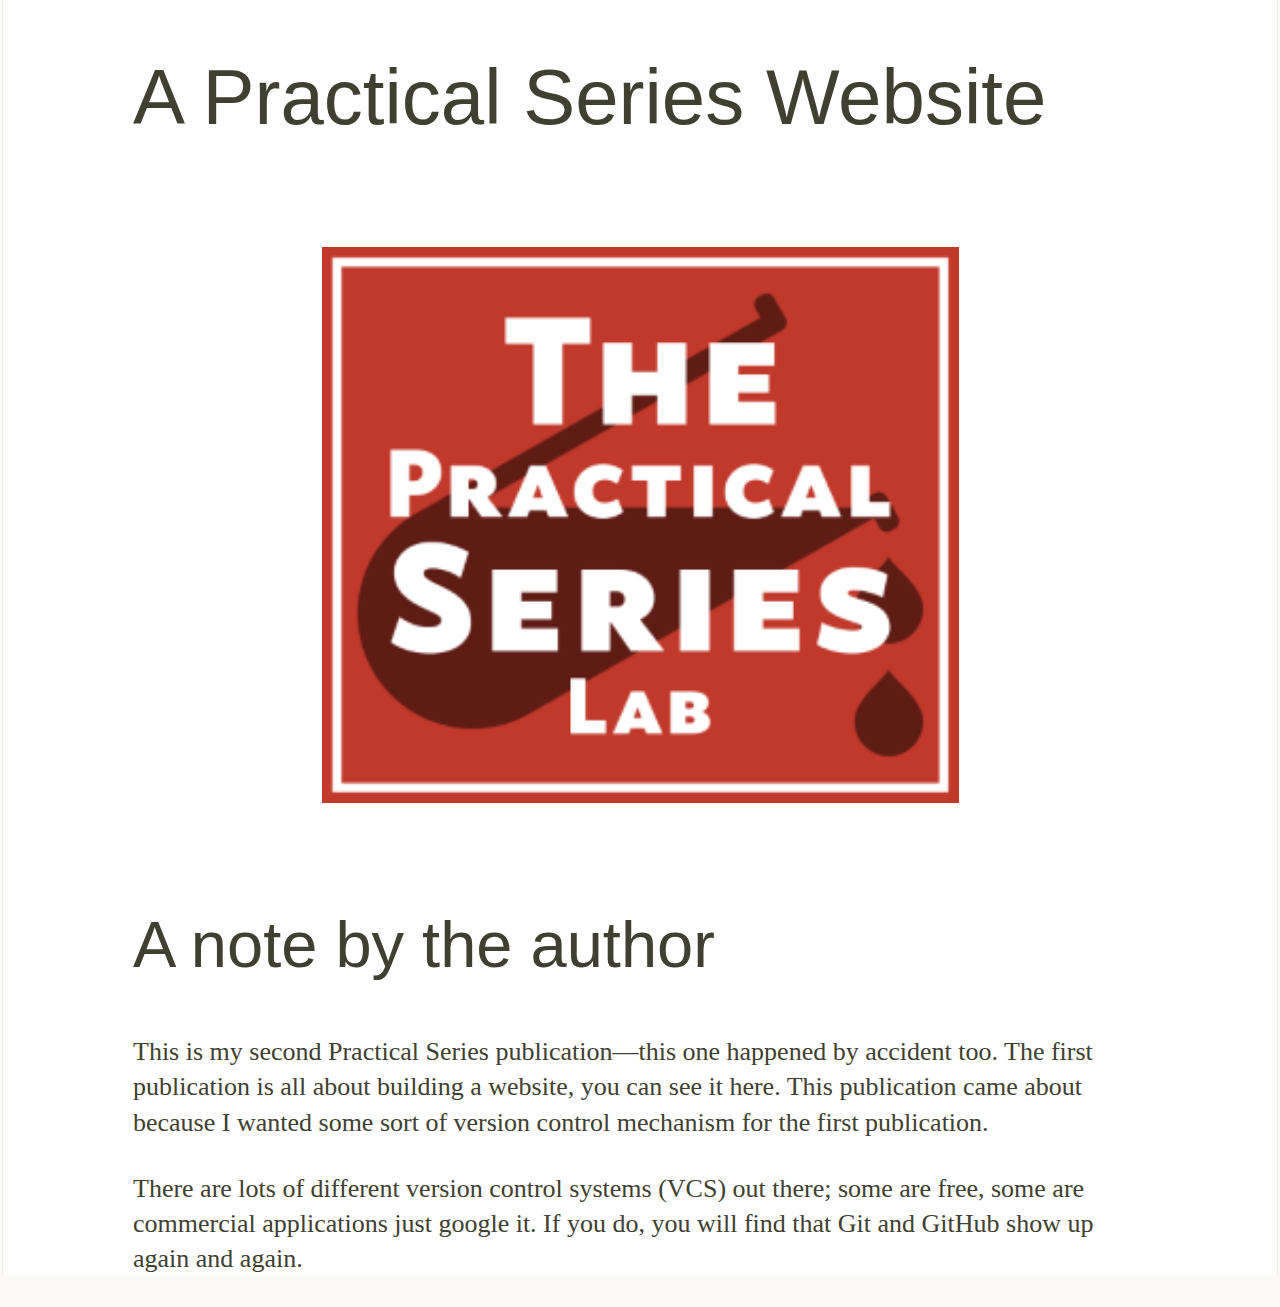
==== index.html @ 5dbd7980 "initial commit" ====
<html lang="en">                       <!-- Declare language -->
    <head>                             <!-- Start of head section -->
        <meta charset="utf-8">         <!-- Use Unicode character set  -->
 
		<link rel="stylesheet" type="text/css" href="11-resources/01-css/style.css">
 
        <title>PracticalSeries: Git Lab</title>    
    </head>
 
    <body>
        <h1>A Practical Series Website</h1>
        
        <figure class="cover-fig">
            <img src="11-resources/02-images/logo.png" alt="cover logo">
        </figure>
        
        <h3>A note by the author</h3>
        
		<p>This is my second Practical Series publication—this one happened by accident too. The first publication is all about building a website, you can see it here. This publication came about because I wanted some sort of version control mechanism for the first publication.</p>
		 
		<p>There are lots of different version control systems (VCS) out there; some are free, some are commercial applications just google it. If you do, you will find that Git and GitHub show up again and again.</p> 
        
    </body>
</html>
---- 11-resources/01-css/style.css ----
* {
    margin: 0;
    padding: 0;
    box-sizing: border-box;
    position: relative;
}
 
html {
    background-color: #fbfaf6;       /* Set cream page bkgrd */
    color: #404030;
    font-family: serif;
    font-size: 26px;
    text-rendering: optimizeLegibility;
}
 
body {
    max-width: 1276px;
    margin: 0 auto;
    background-color: #fff;         /* make content area bkgrd white */
    border-left: 1px solid #ededed;
    border-right: 1px solid #ededed;
}
 
h1, h2, h3, h4, h5, h6 {            /* set standard headings */
    font-family: sans-serif;
    font-weight:normal;
    font-size: 3rem;
    padding: 2rem 5rem 2rem 5rem;
}
h3 { font-size: 2.5rem; }
 
.cover-fig {                         /* holder for cover image */
    width: 50%;
    margin: 2rem auto;
    padding: 0;
}
.cover-fig img {width: 100%;}       /* format cover image */
 
p {                                 /* TEXT STYLE - paragraph */
    margin-bottom: 1.2rem;          /* THIS SETS PARAGRAPH SPACING */
    padding: 0 5rem;
    line-height: 135%;
}
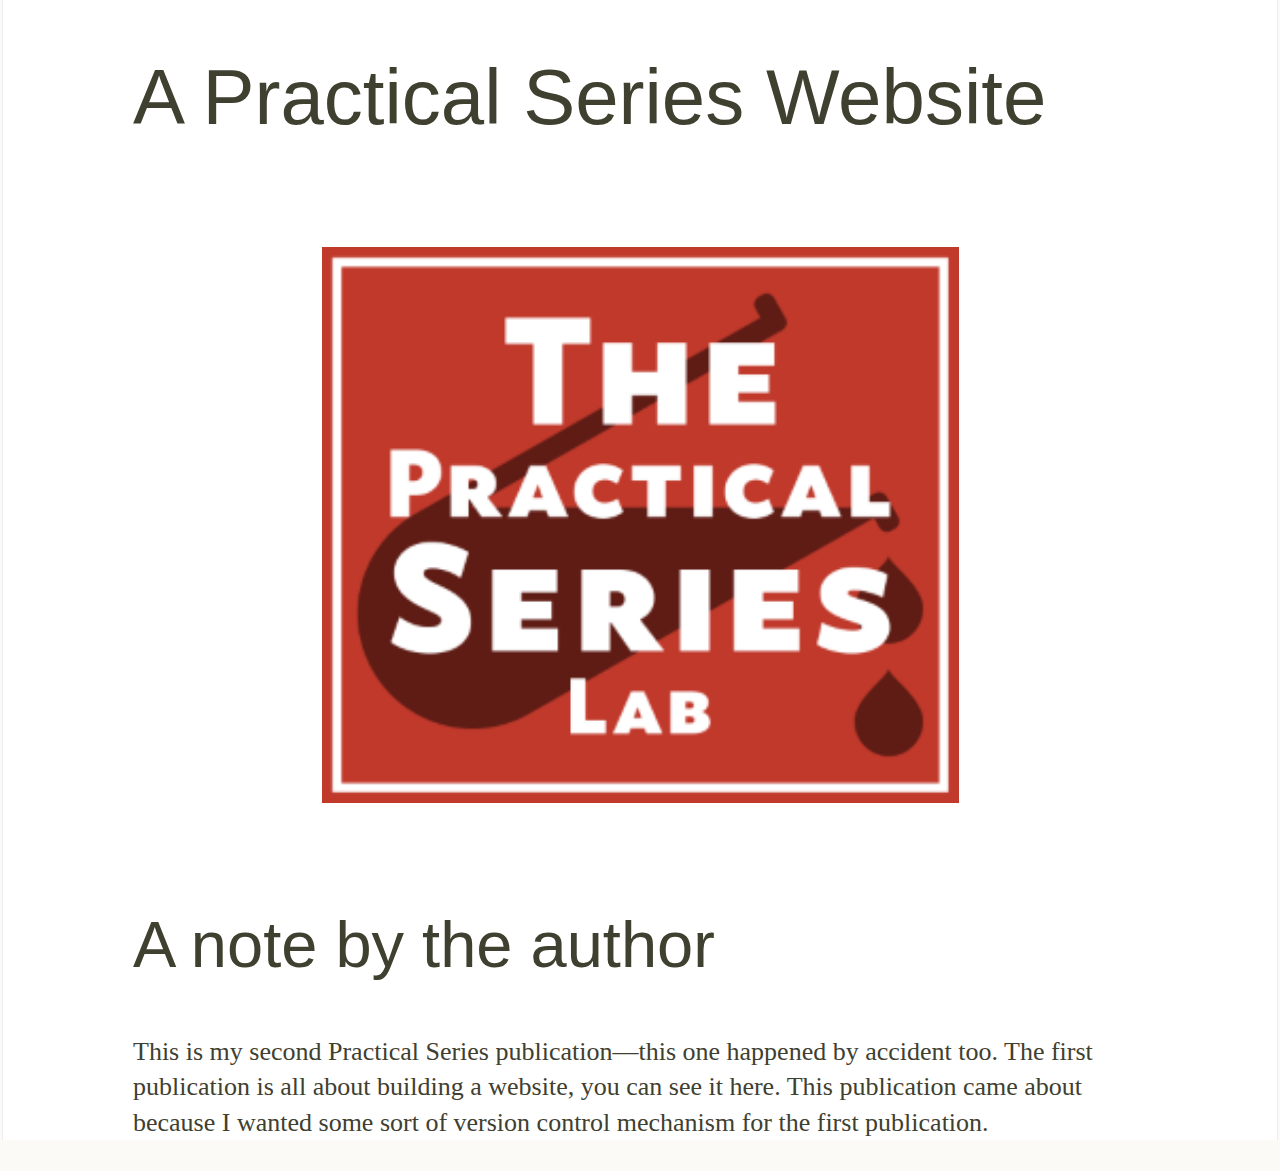
==== commit bc59d046: "initial commit 2" ====
--- a/index.html
+++ b/index.html
@@ -18,7 +18,5 @@
         
 		<p>This is my second Practical Series publication—this one happened by accident too. The first publication is all about building a website, you can see it here. This publication came about because I wanted some sort of version control mechanism for the first publication.</p>
 		 
-		<p>There are lots of different version control systems (VCS) out there; some are free, some are commercial applications just google it. If you do, you will find that Git and GitHub show up again and again.</p> 
-        
     </body>
 </html>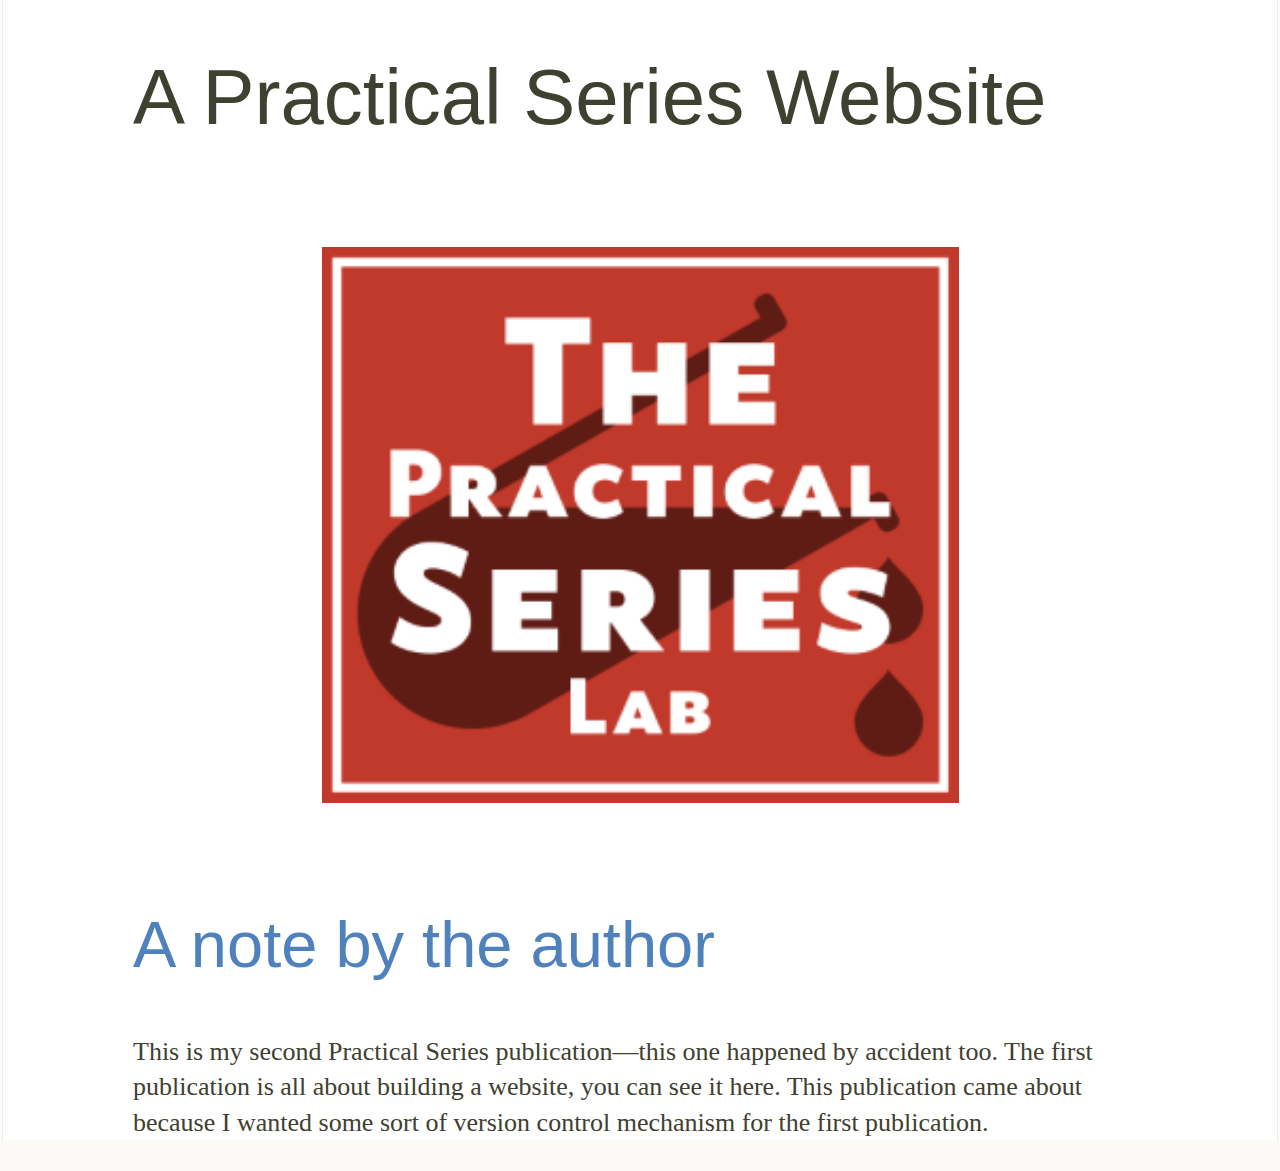
==== commit 259ae5b6: "Add files via upload" ====
--- a/index.html
+++ b/index.html
@@ -1,22 +1,22 @@
-<html lang="en">                       <!-- Declare language -->
-    <head>                             <!-- Start of head section -->
-        <meta charset="utf-8">         <!-- Use Unicode character set  -->
- 
-		<link rel="stylesheet" type="text/css" href="11-resources/01-css/style.css">
- 
-        <title>PracticalSeries: Git Lab</title>    
-    </head>
- 
-    <body>
-        <h1>A Practical Series Website</h1>
-        
-        <figure class="cover-fig">
-            <img src="11-resources/02-images/logo.png" alt="cover logo">
-        </figure>
-        
-        <h3>A note by the author</h3>
-        
-		<p>This is my second Practical Series publication—this one happened by accident too. The first publication is all about building a website, you can see it here. This publication came about because I wanted some sort of version control mechanism for the first publication.</p>
-		 
-    </body>
+<html lang="en">                       <!-- Declare language -->
+    <head>                             <!-- Start of head section -->
+        <meta charset="utf-8">         <!-- Use Unicode character set  -->
+ 
+		<link rel="stylesheet" type="text/css" href="11-resources/01-css/style.css">
+ 
+        <title>PracticalSeries: Git Lab</title>    
+    </head>
+ 
+    <body>
+        <h1>A Practical Series Website</h1>
+        
+        <figure class="cover-fig">
+            <img src="11-resources/02-images/logo.png" alt="cover logo">
+        </figure>
+        
+        <h3>A note by the author</h3>
+        
+		<p>This is my second Practical Series publication—this one happened by accident too. The first publication is all about building a website, you can see it here. This publication came about because I wanted some sort of version control mechanism for the first publication.</p>
+		 
+    </body>
 </html>--- a/11-resources/01-css/style.css
+++ b/11-resources/01-css/style.css
@@ -1,43 +1,43 @@
-* {
-    margin: 0;
-    padding: 0;
-    box-sizing: border-box;
-    position: relative;
-}
- 
-html {
-    background-color: #fbfaf6;       /* Set cream page bkgrd */
-    color: #404030;
-    font-family: serif;
-    font-size: 26px;
-    text-rendering: optimizeLegibility;
-}
- 
-body {
-    max-width: 1276px;
-    margin: 0 auto;
-    background-color: #fff;         /* make content area bkgrd white */
-    border-left: 1px solid #ededed;
-    border-right: 1px solid #ededed;
-}
- 
-h1, h2, h3, h4, h5, h6 {            /* set standard headings */
-    font-family: sans-serif;
-    font-weight:normal;
-    font-size: 3rem;
-    padding: 2rem 5rem 2rem 5rem;
-}
-h3 { font-size: 2.5rem; }
- 
-.cover-fig {                         /* holder for cover image */
-    width: 50%;
-    margin: 2rem auto;
-    padding: 0;
-}
-.cover-fig img {width: 100%;}       /* format cover image */
- 
-p {                                 /* TEXT STYLE - paragraph */
-    margin-bottom: 1.2rem;          /* THIS SETS PARAGRAPH SPACING */
-    padding: 0 5rem;
-    line-height: 135%;
+* {
+    margin: 0;
+    padding: 0;
+    box-sizing: border-box;
+    position: relative;
+}
+ 
+html {
+    background-color: #fbfaf6;       /* Set cream page bkgrd */
+    color: #404030;
+    font-family: serif;
+    font-size: 26px;
+    text-rendering: optimizeLegibility;
+}
+ 
+body {
+    max-width: 1276px;
+    margin: 0 auto;
+    background-color: #fff;         /* make content area bkgrd white */
+    border-left: 1px solid #ededed;
+    border-right: 1px solid #ededed;
+}
+ 
+h1, h2, h3, h4, h5, h6 {            /* set standard headings */
+    font-family: sans-serif;
+    font-weight:normal;
+    font-size: 3rem;
+    padding: 2rem 5rem 2rem 5rem;
+}
+h3 { font-size: 2.5rem; color: #4F81BD; }
+ 
+.cover-fig {                         /* holder for cover image */
+    width: 50%;
+    margin: 2rem auto;
+    padding: 0;
+}
+.cover-fig img {width: 100%;}       /* format cover image */
+ 
+p {                                 /* TEXT STYLE - paragraph */
+    margin-bottom: 1.2rem;          /* THIS SETS PARAGRAPH SPACING */
+    padding: 0 5rem;
+    line-height: 135%;
 }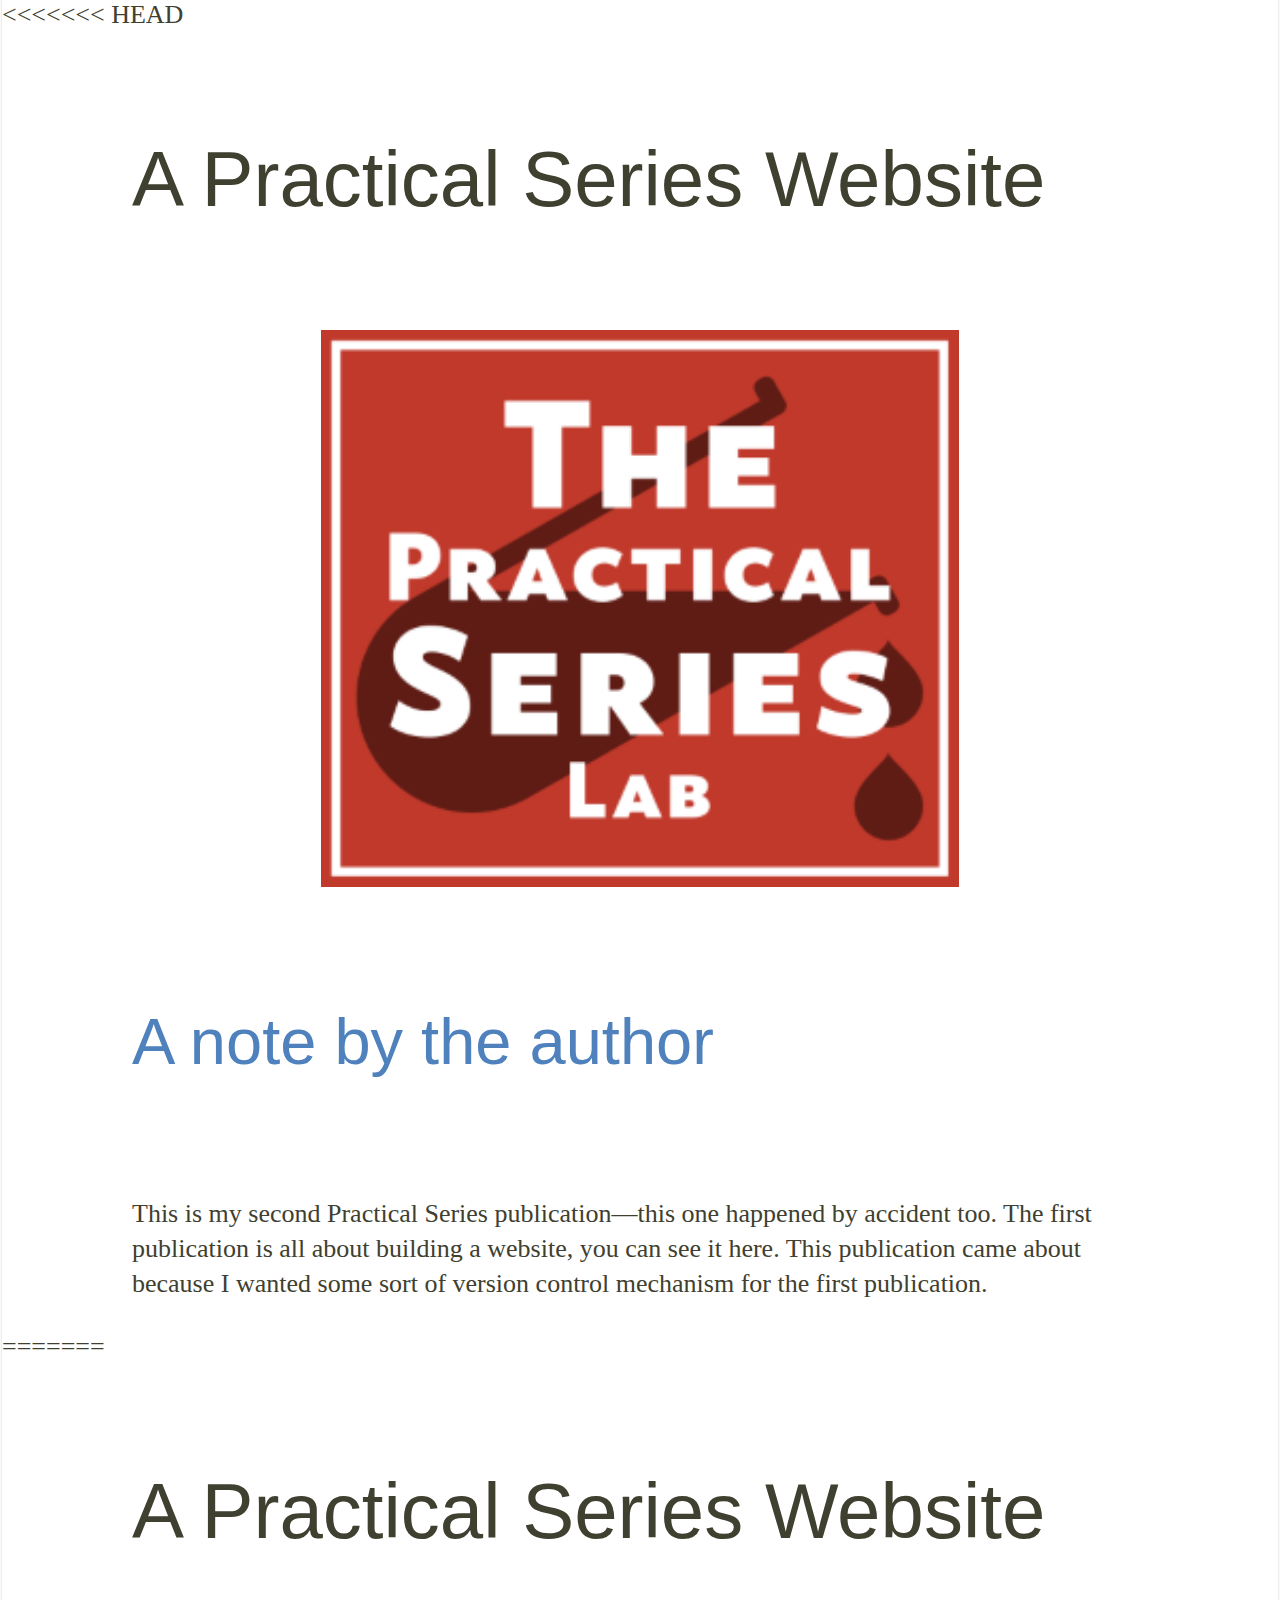
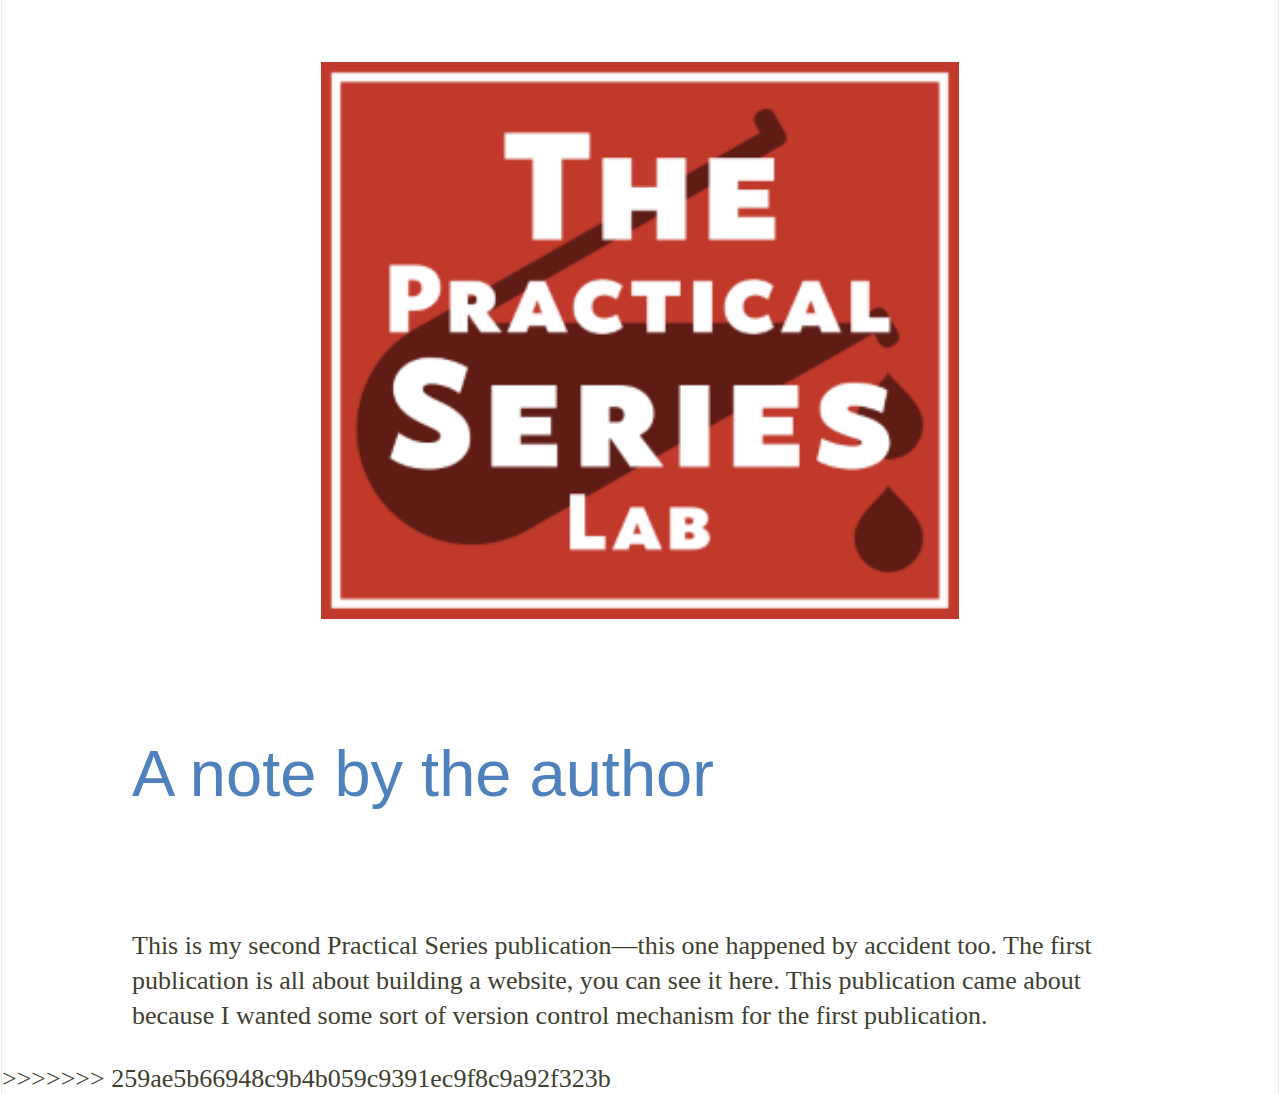
==== commit 51cdfd38: "this is strange - having 2 master branches" ====
--- a/index.html
+++ b/index.html
@@ -1,22 +1,46 @@
-<html lang="en">                       <!-- Declare language -->
-    <head>                             <!-- Start of head section -->
-        <meta charset="utf-8">         <!-- Use Unicode character set  -->
- 
-		<link rel="stylesheet" type="text/css" href="11-resources/01-css/style.css">
- 
-        <title>PracticalSeries: Git Lab</title>    
-    </head>
- 
-    <body>
-        <h1>A Practical Series Website</h1>
-        
-        <figure class="cover-fig">
-            <img src="11-resources/02-images/logo.png" alt="cover logo">
-        </figure>
-        
-        <h3>A note by the author</h3>
-        
-		<p>This is my second Practical Series publication—this one happened by accident too. The first publication is all about building a website, you can see it here. This publication came about because I wanted some sort of version control mechanism for the first publication.</p>
-		 
-    </body>
+<<<<<<< HEAD
+<html lang="en">                       <!-- Declare language -->
+    <head>                             <!-- Start of head section -->
+        <meta charset="utf-8">         <!-- Use Unicode character set  -->
+ 
+		<link rel="stylesheet" type="text/css" href="11-resources/01-css/style.css">
+ 
+        <title>PracticalSeries: Git Lab</title>    
+    </head>
+ 
+    <body>
+        <h1>A Practical Series Website</h1>
+        
+        <figure class="cover-fig">
+            <img src="11-resources/02-images/logo.png" alt="cover logo">
+        </figure>
+        
+        <h3>A note by the author</h3>
+        
+		<p>This is my second Practical Series publication—this one happened by accident too. The first publication is all about building a website, you can see it here. This publication came about because I wanted some sort of version control mechanism for the first publication.</p>
+		 
+    </body>
+=======
+<html lang="en">                       <!-- Declare language -->
+    <head>                             <!-- Start of head section -->
+        <meta charset="utf-8">         <!-- Use Unicode character set  -->
+ 
+		<link rel="stylesheet" type="text/css" href="11-resources/01-css/style.css">
+ 
+        <title>PracticalSeries: Git Lab</title>    
+    </head>
+ 
+    <body>
+        <h1>A Practical Series Website</h1>
+        
+        <figure class="cover-fig">
+            <img src="11-resources/02-images/logo.png" alt="cover logo">
+        </figure>
+        
+        <h3>A note by the author</h3>
+        
+		<p>This is my second Practical Series publication—this one happened by accident too. The first publication is all about building a website, you can see it here. This publication came about because I wanted some sort of version control mechanism for the first publication.</p>
+		 
+    </body>
+>>>>>>> 259ae5b66948c9b4b059c9391ec9f8c9a92f323b
 </html>--- a/11-resources/01-css/style.css
+++ b/11-resources/01-css/style.css
@@ -1,43 +1,88 @@
-* {
-    margin: 0;
-    padding: 0;
-    box-sizing: border-box;
-    position: relative;
-}
- 
-html {
-    background-color: #fbfaf6;       /* Set cream page bkgrd */
-    color: #404030;
-    font-family: serif;
-    font-size: 26px;
-    text-rendering: optimizeLegibility;
-}
- 
-body {
-    max-width: 1276px;
-    margin: 0 auto;
-    background-color: #fff;         /* make content area bkgrd white */
-    border-left: 1px solid #ededed;
-    border-right: 1px solid #ededed;
-}
- 
-h1, h2, h3, h4, h5, h6 {            /* set standard headings */
-    font-family: sans-serif;
-    font-weight:normal;
-    font-size: 3rem;
-    padding: 2rem 5rem 2rem 5rem;
-}
-h3 { font-size: 2.5rem; color: #4F81BD; }
- 
-.cover-fig {                         /* holder for cover image */
-    width: 50%;
-    margin: 2rem auto;
-    padding: 0;
-}
-.cover-fig img {width: 100%;}       /* format cover image */
- 
-p {                                 /* TEXT STYLE - paragraph */
-    margin-bottom: 1.2rem;          /* THIS SETS PARAGRAPH SPACING */
-    padding: 0 5rem;
-    line-height: 135%;
+<<<<<<< HEAD
+* {
+    margin: 0;
+    padding: 0;
+    box-sizing: border-box;
+    position: relative;
+}
+ 
+html {
+    background-color: #fbfaf6;       /* Set cream page bkgrd */
+    color: #404030;
+    font-family: serif;
+    font-size: 26px;
+    text-rendering: optimizeLegibility;
+}
+ 
+body {
+    max-width: 1276px;
+    margin: 0 auto;
+    background-color: #fff;         /* make content area bkgrd white */
+    border-left: 1px solid #ededed;
+    border-right: 1px solid #ededed;
+}
+ 
+h1, h2, h3, h4, h5, h6 {            /* set standard headings */
+    font-family: sans-serif;
+    font-weight:normal;
+    font-size: 3rem;
+    padding: 2rem 5rem 2rem 5rem;
+}
+h3 { font-size: 2.5rem; color: #4F81BD; }
+ 
+.cover-fig {                         /* holder for cover image */
+    width: 50%;
+    margin: 2rem auto;
+    padding: 0;
+}
+.cover-fig img {width: 100%;}       /* format cover image */
+ 
+p {                                 /* TEXT STYLE - paragraph */
+    margin-bottom: 1.2rem;          /* THIS SETS PARAGRAPH SPACING */
+    padding: 0 5rem;
+    line-height: 135%;
+=======
+* {
+    margin: 0;
+    padding: 0;
+    box-sizing: border-box;
+    position: relative;
+}
+ 
+html {
+    background-color: #fbfaf6;       /* Set cream page bkgrd */
+    color: #404030;
+    font-family: serif;
+    font-size: 26px;
+    text-rendering: optimizeLegibility;
+}
+ 
+body {
+    max-width: 1276px;
+    margin: 0 auto;
+    background-color: #fff;         /* make content area bkgrd white */
+    border-left: 1px solid #ededed;
+    border-right: 1px solid #ededed;
+}
+ 
+h1, h2, h3, h4, h5, h6 {            /* set standard headings */
+    font-family: sans-serif;
+    font-weight:normal;
+    font-size: 3rem;
+    padding: 2rem 5rem 2rem 5rem;
+}
+h3 { font-size: 2.5rem; color: #4F81BD; }
+ 
+.cover-fig {                         /* holder for cover image */
+    width: 50%;
+    margin: 2rem auto;
+    padding: 0;
+}
+.cover-fig img {width: 100%;}       /* format cover image */
+ 
+p {                                 /* TEXT STYLE - paragraph */
+    margin-bottom: 1.2rem;          /* THIS SETS PARAGRAPH SPACING */
+    padding: 0 5rem;
+    line-height: 135%;
+>>>>>>> 259ae5b66948c9b4b059c9391ec9f8c9a92f323b
 }--- a/11-resources/01-css/style.css
+++ b/11-resources/01-css/style.css
@@ -1,43 +1,88 @@
-* {
-    margin: 0;
-    padding: 0;
-    box-sizing: border-box;
-    position: relative;
-}
- 
-html {
-    background-color: #fbfaf6;       /* Set cream page bkgrd */
-    color: #404030;
-    font-family: serif;
-    font-size: 26px;
-    text-rendering: optimizeLegibility;
-}
- 
-body {
-    max-width: 1276px;
-    margin: 0 auto;
-    background-color: #fff;         /* make content area bkgrd white */
-    border-left: 1px solid #ededed;
-    border-right: 1px solid #ededed;
-}
- 
-h1, h2, h3, h4, h5, h6 {            /* set standard headings */
-    font-family: sans-serif;
-    font-weight:normal;
-    font-size: 3rem;
-    padding: 2rem 5rem 2rem 5rem;
-}
-h3 { font-size: 2.5rem; color: #4F81BD; }
- 
-.cover-fig {                         /* holder for cover image */
-    width: 50%;
-    margin: 2rem auto;
-    padding: 0;
-}
-.cover-fig img {width: 100%;}       /* format cover image */
- 
-p {                                 /* TEXT STYLE - paragraph */
-    margin-bottom: 1.2rem;          /* THIS SETS PARAGRAPH SPACING */
-    padding: 0 5rem;
-    line-height: 135%;
+<<<<<<< HEAD
+* {
+    margin: 0;
+    padding: 0;
+    box-sizing: border-box;
+    position: relative;
+}
+ 
+html {
+    background-color: #fbfaf6;       /* Set cream page bkgrd */
+    color: #404030;
+    font-family: serif;
+    font-size: 26px;
+    text-rendering: optimizeLegibility;
+}
+ 
+body {
+    max-width: 1276px;
+    margin: 0 auto;
+    background-color: #fff;         /* make content area bkgrd white */
+    border-left: 1px solid #ededed;
+    border-right: 1px solid #ededed;
+}
+ 
+h1, h2, h3, h4, h5, h6 {            /* set standard headings */
+    font-family: sans-serif;
+    font-weight:normal;
+    font-size: 3rem;
+    padding: 2rem 5rem 2rem 5rem;
+}
+h3 { font-size: 2.5rem; color: #4F81BD; }
+ 
+.cover-fig {                         /* holder for cover image */
+    width: 50%;
+    margin: 2rem auto;
+    padding: 0;
+}
+.cover-fig img {width: 100%;}       /* format cover image */
+ 
+p {                                 /* TEXT STYLE - paragraph */
+    margin-bottom: 1.2rem;          /* THIS SETS PARAGRAPH SPACING */
+    padding: 0 5rem;
+    line-height: 135%;
+=======
+* {
+    margin: 0;
+    padding: 0;
+    box-sizing: border-box;
+    position: relative;
+}
+ 
+html {
+    background-color: #fbfaf6;       /* Set cream page bkgrd */
+    color: #404030;
+    font-family: serif;
+    font-size: 26px;
+    text-rendering: optimizeLegibility;
+}
+ 
+body {
+    max-width: 1276px;
+    margin: 0 auto;
+    background-color: #fff;         /* make content area bkgrd white */
+    border-left: 1px solid #ededed;
+    border-right: 1px solid #ededed;
+}
+ 
+h1, h2, h3, h4, h5, h6 {            /* set standard headings */
+    font-family: sans-serif;
+    font-weight:normal;
+    font-size: 3rem;
+    padding: 2rem 5rem 2rem 5rem;
+}
+h3 { font-size: 2.5rem; color: #4F81BD; }
+ 
+.cover-fig {                         /* holder for cover image */
+    width: 50%;
+    margin: 2rem auto;
+    padding: 0;
+}
+.cover-fig img {width: 100%;}       /* format cover image */
+ 
+p {                                 /* TEXT STYLE - paragraph */
+    margin-bottom: 1.2rem;          /* THIS SETS PARAGRAPH SPACING */
+    padding: 0 5rem;
+    line-height: 135%;
+>>>>>>> 259ae5b66948c9b4b059c9391ec9f8c9a92f323b
 }